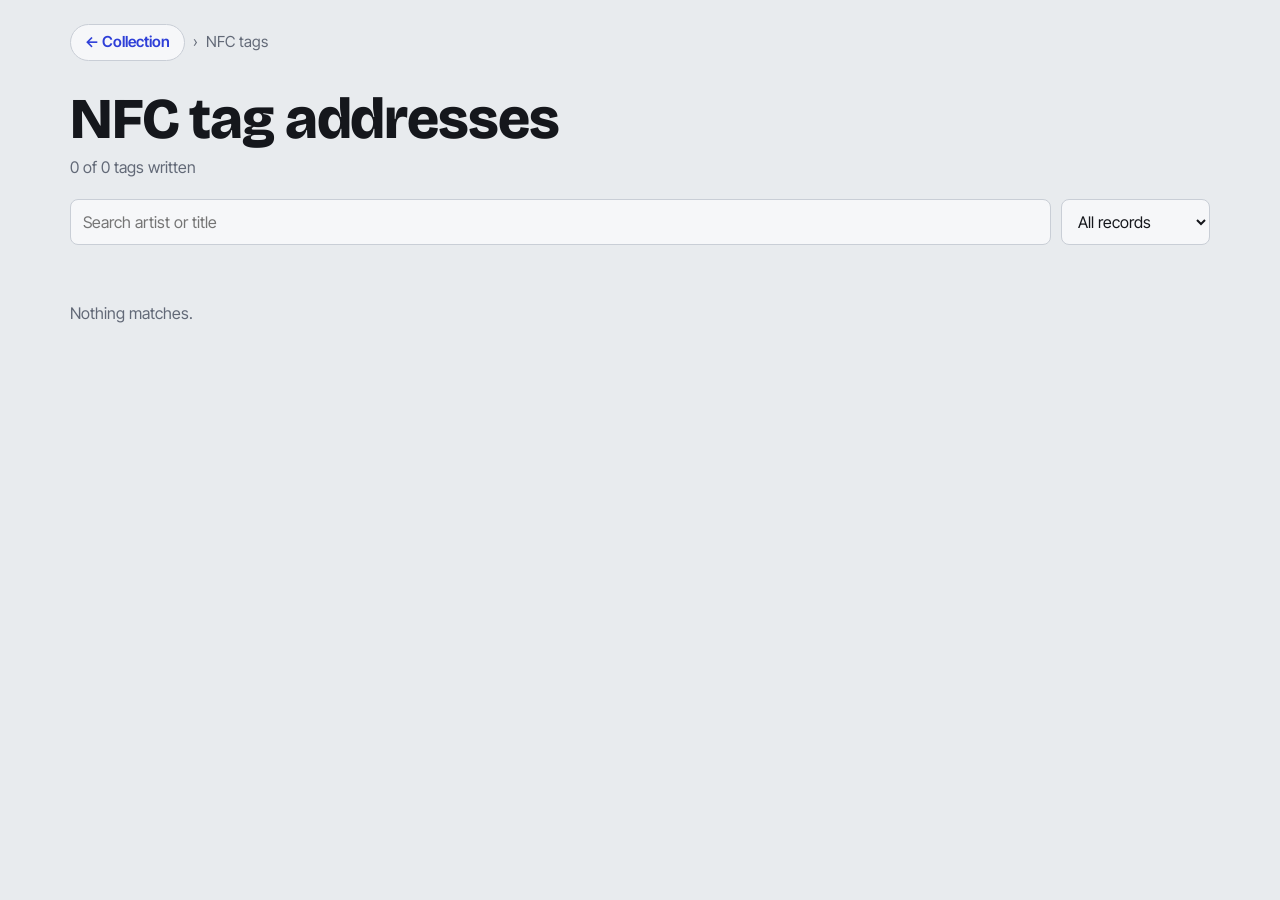
==== templates/tags.html @ b099c5bb "Tag Page Addition" ====
<!doctype html>
<html lang="en"><head>
<meta charset="utf-8">
<meta name="viewport" content="width=device-width, initial-scale=1, viewport-fit=cover">
<meta name="robots" content="noindex">
<title>NFC tag addresses</title>
<link rel="preconnect" href="https://fonts.googleapis.com"><link rel="preconnect" href="https://fonts.gstatic.com" crossorigin>
<link href="https://fonts.googleapis.com/css2?family=Bricolage+Grotesque:wght@700;800&family=Inter+Tight:wght@400;600&display=swap" rel="stylesheet">
<link rel="stylesheet" href="style.css">
</head><body>
<div class="wrap">
  <nav class="crumbs" aria-label="Breadcrumb"><a href="index.html">&larr; Collection</a><i aria-hidden="true">&rsaquo;</i><span aria-current="page">NFC tags</span></nav>
  <div class="top"><div><h1>NFC tag addresses</h1><div class="count" id="progress"></div></div></div>
  <div class="controls">
    <input id="q" type="search" placeholder="Search artist or title" aria-label="Search">
    <select id="show" aria-label="Filter">
      <option value="all">All records</option><option value="todo">Not written yet</option><option value="done">Written</option>
    </select>
  </div>
  <ul class="taglist" id="list"></ul>
  <p class="empty" id="empty" hidden>Nothing matches.</p>
</div>
<script src="collection.js"></script>
<script>
const data = (window.COLLECTION || []).slice().sort((a, b) => a.artist.localeCompare(b.artist) || a.title.localeCompare(b.title));
const $ = id => document.getElementById(id);
const esc = s => String(s).replace(/[&<>"]/g, c => ({"&":"&amp;","<":"&lt;",">":"&gt;",'"':"&quot;"}[c]));
const urlFor = r => new URL("record.html?id=" + r.id, location.href).href;
// "Written" ticks are kept in this browser only
let done = {};
try { done = JSON.parse(localStorage.getItem("tagsWritten") || "{}"); } catch (e) {}
const save = () => { try { localStorage.setItem("tagsWritten", JSON.stringify(done)); } catch (e) {} };

function render() {
  const q = $("q").value.trim().toLowerCase(), show = $("show").value;
  const list = data.filter(r => (!q || (r.artist + " " + r.title).toLowerCase().includes(q)) &&
    (show === "all" || (show === "done") === !!done[r.id]));
  $("progress").textContent = data.filter(r => done[r.id]).length + " of " + data.length + " tags written";
  $("empty").hidden = list.length > 0;
  $("list").innerHTML = list.map(r => `<li class="tagrow">
    <div class="thumb">${r.cover ? `<img src="${esc(r.cover)}" alt="" loading="lazy">` : ""}</div>
    <div class="tagtext"><b>${esc(r.title)}</b><small>${esc(r.artist)}</small><code>${esc(urlFor(r))}</code></div>
    <label class="tick"><input type="checkbox" data-id="${r.id}" ${done[r.id] ? "checked" : ""}> Written</label>
    <button class="btn copy" data-id="${r.id}" type="button">Copy</button></li>`).join("");
}
$("list").addEventListener("click", async e => {
  const b = e.target.closest("button.copy"); if (!b) return;
  const r = data.find(x => String(x.id) === b.dataset.id), text = urlFor(r);
  try { await navigator.clipboard.writeText(text); b.textContent = "Copied"; }
  catch (err) { window.prompt("Copy this address:", text); }
  setTimeout(() => b.textContent = "Copy", 1500);
});
$("list").addEventListener("change", e => {
  const c = e.target.closest("input[type=checkbox]"); if (!c) return;
  if (c.checked) done[c.dataset.id] = 1; else delete done[c.dataset.id];
  save();
  if ($("show").value === "all") $("progress").textContent = data.filter(r => done[r.id]).length + " of " + data.length + " tags written";
  else render();
});
$("q").oninput = render; $("show").onchange = render; render();
</script>
</body></html>
---- templates/style.css ----
:root{--paper:#E8EBEE;--ink:#15171C;--muted:#626977;--blue:#2E3FD8;--amber:#F2B632;--line:#C9CED6;--card:#F6F7F9;--on-blue:#fff;
  color-scheme:light}
@media (prefers-color-scheme:dark){:root{--paper:#14161B;--ink:#ECEEF2;--muted:#9AA1AE;--blue:#7C8BFF;--line:#2B2F38;--card:#1C1F26;--on-blue:#0B0E2A;color-scheme:dark}}
*{box-sizing:border-box}
html{height:100%}
body{margin:0;min-height:100%;background:var(--paper);color:var(--ink);font:16px/1.5 "Inter Tight",system-ui,sans-serif;
  padding:env(safe-area-inset-top,0) 0 env(safe-area-inset-bottom,0)}
h1,h2,.display{font-family:"Bricolage Grotesque","Inter Tight",system-ui,sans-serif;letter-spacing:-.02em;line-height:1.05;margin:0}
a{color:inherit}
.wrap{max-width:1180px;margin:0 auto;padding:24px 20px 64px}
:focus-visible{outline:3px solid var(--blue);outline-offset:2px}

/* collection */
.top{display:flex;flex-wrap:wrap;gap:16px;align-items:end;justify-content:space-between;margin-bottom:20px}
.top h1{font-size:clamp(2rem,6vw,3.6rem);font-weight:800}
.count{color:var(--muted);margin-top:6px}
.controls{display:flex;flex-wrap:wrap;gap:10px;margin-bottom:14px}
input,select{font:inherit;color:inherit;background:var(--card);border:1px solid var(--line);border-radius:8px;padding:10px 12px}
input{flex:1 1 220px}
.chips{display:flex;flex-wrap:wrap;gap:8px;margin-bottom:24px}
.chip{font:inherit;font-size:.9rem;cursor:pointer;background:none;color:inherit;border:1px solid var(--line);border-radius:99px;padding:4px 12px}
.chip[aria-pressed=true]{background:var(--ink);color:var(--paper);border-color:var(--ink)}
.grid{display:grid;grid-template-columns:repeat(auto-fill,minmax(160px,1fr));gap:22px 16px;list-style:none;margin:0;padding:0}
.tile{display:block;text-decoration:none}
.sleeve{aspect-ratio:1;background:var(--card);border:1px solid var(--line);overflow:hidden;display:grid;place-items:center}
.sleeve img{width:100%;height:100%;object-fit:cover;display:block}
.sleeve span{padding:12px;text-align:center;font-weight:700;color:var(--muted)}
.tile:hover .sleeve,.tile:focus-visible .sleeve{border-color:var(--blue)}
.tile b{display:block;margin-top:8px;font-weight:600;line-height:1.2}
.tile small{color:var(--muted)}
.empty{color:var(--muted);padding:40px 0}

/* record */
.rec{display:grid;grid-template-columns:minmax(0,1fr);gap:36px}
@media(min-width:820px){.rec{grid-template-columns:minmax(0,5fr) minmax(0,6fr);gap:56px}}
.stage{position:relative;aspect-ratio:1.18;max-width:560px}
.disc{position:absolute;top:2%;left:14%;width:84%;aspect-ratio:1;border-radius:50%;
  background:radial-gradient(circle,var(--amber) 0 17%,#0c0d10 17.5% 19%,transparent 19.5%),
  repeating-radial-gradient(circle,#15161a 0 2px,#202228 3px 4px);
  box-shadow:0 2px 12px rgba(0,0,0,.35);transition:transform .7s cubic-bezier(.2,.7,.2,1)}
.disc::after{content:"";position:absolute;inset:48.5%;border-radius:50%;background:var(--paper)}
.stage .sleeve{position:absolute;top:2%;left:0;width:72%;z-index:2;box-shadow:0 6px 22px rgba(0,0,0,.28)}
.stage:hover .disc,.stage.out .disc{transform:translateX(14%) rotate(120deg)}
.rec h1{font-size:clamp(2.2rem,5vw,3.8rem);font-weight:800}
.artist{font-size:1.4rem;margin:8px 0 18px;color:var(--muted)}
dl{display:grid;grid-template-columns:max-content 1fr;gap:6px 20px;margin:0 0 22px}
dt{color:var(--muted)}dd{margin:0}
.tags{display:flex;flex-wrap:wrap;gap:6px;margin-bottom:22px}
.tags span{border:1px solid var(--line);border-radius:99px;padding:2px 10px;font-size:.88rem}
h2{font-size:1.3rem;margin:26px 0 10px}
ol.tracks{list-style:none;margin:0;padding:0}
ol.tracks li{display:grid;grid-template-columns:3em 1fr auto;gap:8px;padding:8px 0;border-top:1px solid var(--line)}
ol.tracks .p,ol.tracks .d{color:var(--muted);font-variant-numeric:tabular-nums}
.note{background:var(--card);border-left:4px solid var(--amber);padding:10px 16px;margin:0 0 12px}
.note small{display:block;color:var(--muted);font-size:.85rem}
@media(prefers-reduced-motion:reduce){.disc{transition:none}}

/* breadcrumb */
.crumbs{display:flex;flex-wrap:wrap;align-items:center;gap:8px;margin-bottom:28px;font-size:.95rem;min-width:0}
.crumbs a{color:var(--blue);font-weight:600;text-decoration:none;padding:6px 14px;border:1px solid var(--line);border-radius:99px;background:var(--card)}
.crumbs a:hover{border-color:var(--blue);text-decoration:underline}
.crumbs i{font-style:normal;color:var(--muted)}
.crumbs [aria-current]{color:var(--muted);overflow:hidden;text-overflow:ellipsis;white-space:nowrap;max-width:100%}

/* record side column + buttons */
.side{max-width:560px}
@media(min-width:820px){.side{position:sticky;top:24px;align-self:start}}
.links{display:flex;flex-direction:column;gap:10px;margin-top:20px}
.btn{display:flex;align-items:center;justify-content:center;gap:8px;padding:13px 18px;border-radius:10px;font-weight:600;text-decoration:none;
  border:1.5px solid var(--ink);background:transparent;color:var(--ink);transition:transform .15s,box-shadow .15s,background .15s}
.btn span{opacity:.7}
.btn:hover{transform:translateY(-2px);box-shadow:0 6px 16px rgba(0,0,0,.18);background:var(--card)}
.btn.primary{background:var(--blue);border-color:var(--blue);color:var(--on-blue)}
.btn.primary:hover{background:var(--blue);filter:brightness(1.08)}
@media(prefers-reduced-motion:reduce){.btn{transition:none}.btn:hover{transform:none}}

/* tags page */
.taglist{list-style:none;margin:0;padding:0}
.tagrow{display:grid;grid-template-columns:52px minmax(0,1fr) auto auto;gap:6px 14px;align-items:center;padding:12px 0;border-top:1px solid var(--line)}
.thumb{width:52px;height:52px;background:var(--card);border:1px solid var(--line);overflow:hidden}
.thumb img{width:100%;height:100%;object-fit:cover;display:block}
.tagtext{min-width:0}
.tagtext b,.tagtext small{display:block;line-height:1.25}
.tagtext small{color:var(--muted)}
.tagtext code{display:block;margin-top:4px;font-size:.8rem;color:var(--muted);overflow:hidden;text-overflow:ellipsis;white-space:nowrap}
.tick{display:flex;align-items:center;gap:6px;font-size:.9rem;white-space:nowrap}
.tick input{flex:none;width:18px;height:18px;padding:0;accent-color:var(--blue)}
.btn.copy{padding:8px 16px;min-width:84px}
@media(max-width:560px){.tagrow{grid-template-columns:52px minmax(0,1fr)}.tick,.btn.copy{grid-column:2}.btn.copy{justify-self:start}}
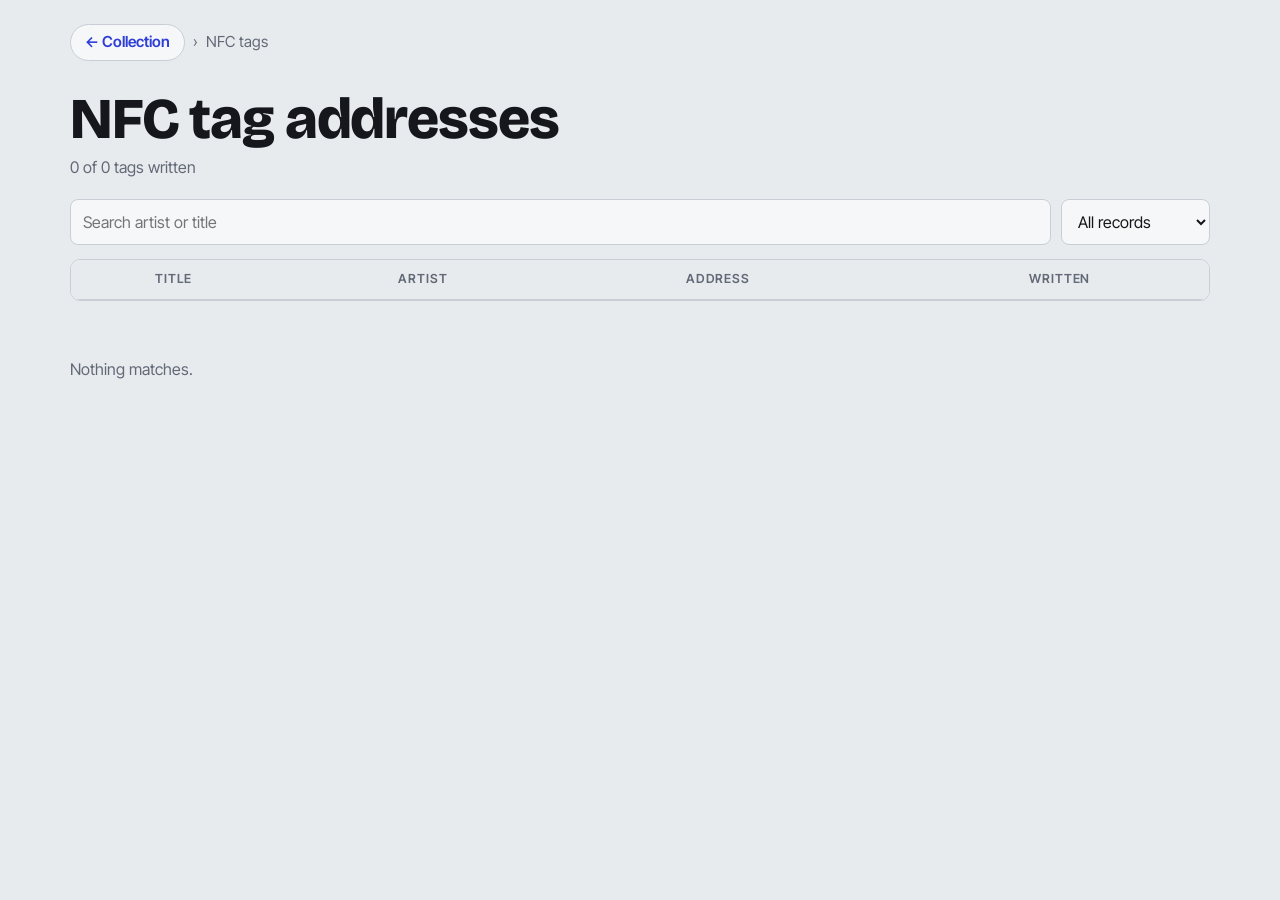
==== commit a052d2f7: "Tags Style Update" ====
--- a/templates/tags.html
+++ b/templates/tags.html
@@ -7,6 +7,24 @@
 <link rel="preconnect" href="https://fonts.googleapis.com"><link rel="preconnect" href="https://fonts.gstatic.com" crossorigin>
 <link href="https://fonts.googleapis.com/css2?family=Bricolage+Grotesque:wght@700;800&family=Inter+Tight:wght@400;600&display=swap" rel="stylesheet">
 <link rel="stylesheet" href="style.css">
+<style>
+.tablewrap{overflow-x:auto;border:1px solid var(--line);border-radius:10px;background:var(--card)}
+.tags-table{width:100%;min-width:780px;border-collapse:collapse}
+.tags-table th,.tags-table td{padding:10px 14px;text-align:left;vertical-align:middle;border-bottom:1px solid var(--line)}
+.tags-table th{font-size:.78rem;text-transform:uppercase;letter-spacing:.07em;color:var(--muted);font-weight:600;background:var(--paper)}
+.tags-table tbody tr:nth-child(even){background:rgba(127,127,127,.07)}
+.tags-table tbody tr:last-child td{border-bottom:0}
+.tags-table .thumb{width:44px;height:44px;background:var(--paper);border:1px solid var(--line);overflow:hidden}
+.tags-table .thumb img{width:100%;height:100%;object-fit:cover;display:block}
+.tags-table td.c-img,.tags-table th.c-img{width:70px;padding-right:0}
+.tags-table td.c-title{font-weight:600}
+.tags-table code{display:block;max-width:340px;overflow:hidden;text-overflow:ellipsis;white-space:nowrap;font-size:.8rem;color:var(--muted)}
+.tags-table td.c-tick,.tags-table th.c-tick{text-align:center;width:90px}
+.tags-table .c-tick input{width:18px;height:18px;accent-color:var(--blue);cursor:pointer}
+.tags-table td.c-copy{width:110px;text-align:right}
+.tags-table .btn.copy{display:inline-flex;padding:7px 16px;min-width:84px}
+.sr{position:absolute;width:1px;height:1px;overflow:hidden;clip:rect(0 0 0 0)}
+</style>
 </head><body>
 <div class="wrap">
   <nav class="crumbs" aria-label="Breadcrumb"><a href="index.html">&larr; Collection</a><i aria-hidden="true">&rsaquo;</i><span aria-current="page">NFC tags</span></nav>
@@ -17,7 +35,9 @@
       <option value="all">All records</option><option value="todo">Not written yet</option><option value="done">Written</option>
     </select>
   </div>
-  <ul class="taglist" id="list"></ul>
+  <div class="tablewrap"><table class="tags-table">
+    <thead><tr><th class="c-img"><span class="sr">Cover</span></th><th>Title</th><th>Artist</th><th>Address</th><th class="c-tick">Written</th><th class="c-copy"><span class="sr">Copy</span></th></tr></thead>
+    <tbody id="list"></tbody></table></div>
   <p class="empty" id="empty" hidden>Nothing matches.</p>
 </div>
 <script src="collection.js"></script>
@@ -37,11 +57,12 @@
     (show === "all" || (show === "done") === !!done[r.id]));
   $("progress").textContent = data.filter(r => done[r.id]).length + " of " + data.length + " tags written";
   $("empty").hidden = list.length > 0;
-  $("list").innerHTML = list.map(r => `<li class="tagrow">
-    <div class="thumb">${r.cover ? `<img src="${esc(r.cover)}" alt="" loading="lazy">` : ""}</div>
-    <div class="tagtext"><b>${esc(r.title)}</b><small>${esc(r.artist)}</small><code>${esc(urlFor(r))}</code></div>
-    <label class="tick"><input type="checkbox" data-id="${r.id}" ${done[r.id] ? "checked" : ""}> Written</label>
-    <button class="btn copy" data-id="${r.id}" type="button">Copy</button></li>`).join("");
+  $("list").innerHTML = list.map(r => `<tr>
+    <td class="c-img"><div class="thumb">${r.cover ? `<img src="${esc(r.cover)}" alt="" loading="lazy">` : ""}</div></td>
+    <td class="c-title">${esc(r.title)}</td><td>${esc(r.artist)}</td>
+    <td><code title="${esc(urlFor(r))}">${esc(urlFor(r))}</code></td>
+    <td class="c-tick"><input type="checkbox" data-id="${r.id}" aria-label="Tag written for ${esc(r.title)}" ${done[r.id] ? "checked" : ""}></td>
+    <td class="c-copy"><button class="btn copy" data-id="${r.id}" type="button">Copy</button></td></tr>`).join("");
 }
 $("list").addEventListener("click", async e => {
   const b = e.target.closest("button.copy"); if (!b) return;
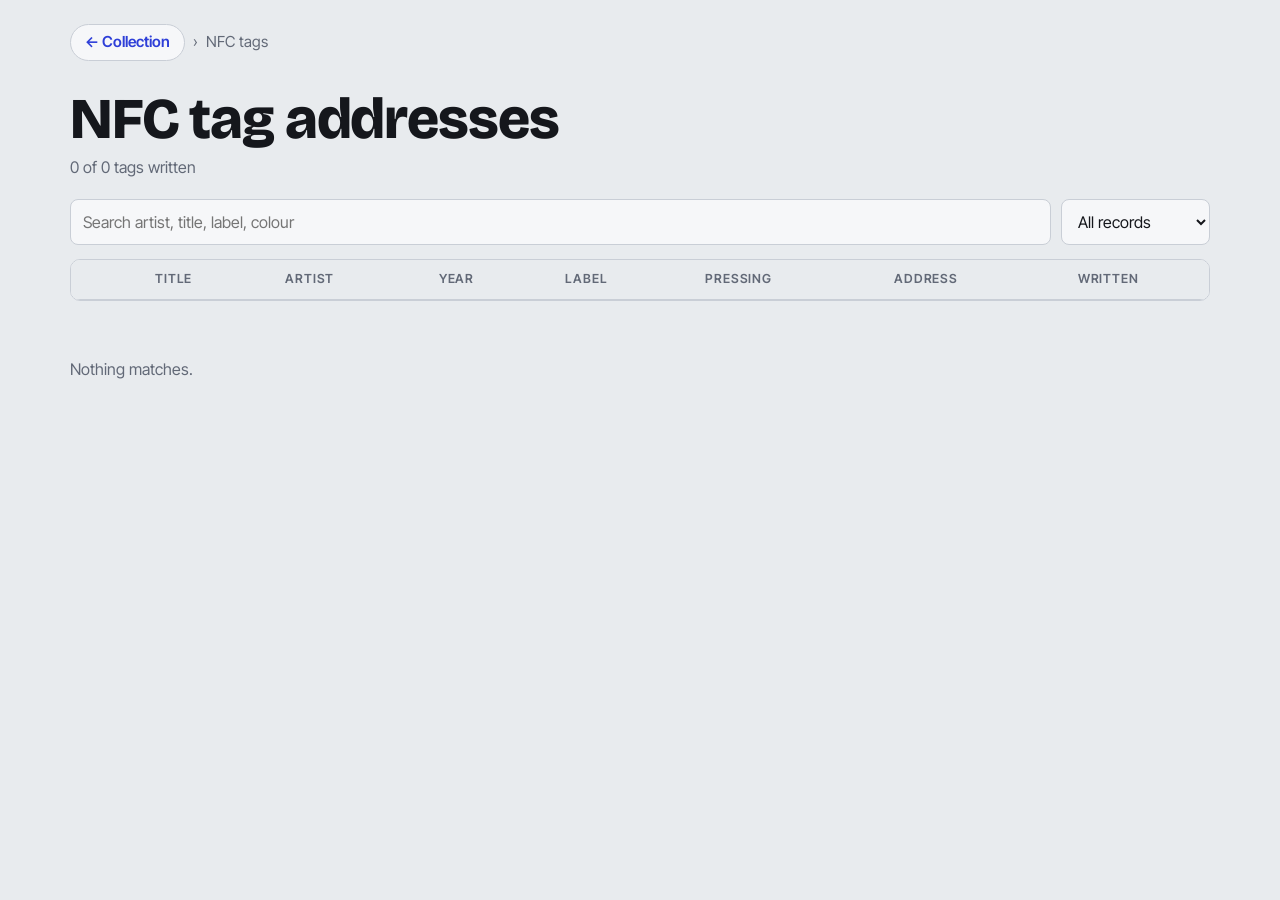
==== commit e5098a6a: "Add files via upload" ====
--- a/templates/tags.html
+++ b/templates/tags.html
@@ -9,7 +9,7 @@
 <link rel="stylesheet" href="style.css">
 <style>
 .tablewrap{overflow-x:auto;border:1px solid var(--line);border-radius:10px;background:var(--card)}
-.tags-table{width:100%;min-width:780px;border-collapse:collapse}
+.tags-table{width:100%;min-width:1080px;border-collapse:collapse}
 .tags-table th,.tags-table td{padding:10px 14px;text-align:left;vertical-align:middle;border-bottom:1px solid var(--line)}
 .tags-table th{font-size:.78rem;text-transform:uppercase;letter-spacing:.07em;color:var(--muted);font-weight:600;background:var(--paper)}
 .tags-table tbody tr:nth-child(even){background:rgba(127,127,127,.07)}
@@ -18,11 +18,13 @@
 .tags-table .thumb img{width:100%;height:100%;object-fit:cover;display:block}
 .tags-table td.c-img,.tags-table th.c-img{width:70px;padding-right:0}
 .tags-table td.c-title{font-weight:600}
-.tags-table code{display:block;max-width:340px;overflow:hidden;text-overflow:ellipsis;white-space:nowrap;font-size:.8rem;color:var(--muted)}
+.tags-table code{display:block;max-width:240px;overflow:hidden;text-overflow:ellipsis;white-space:nowrap;font-size:.8rem;color:var(--muted)}
 .tags-table td.c-tick,.tags-table th.c-tick{text-align:center;width:90px}
 .tags-table .c-tick input{width:18px;height:18px;accent-color:var(--blue);cursor:pointer}
 .tags-table td.c-copy{width:110px;text-align:right}
 .tags-table .btn.copy{display:inline-flex;padding:7px 16px;min-width:84px}
+.tags-table td small{display:block;color:var(--muted);line-height:1.3}
+.tags-table td.c-press b{display:block;line-height:1.3}
 .sr{position:absolute;width:1px;height:1px;overflow:hidden;clip:rect(0 0 0 0)}
 </style>
 </head><body>
@@ -30,19 +32,19 @@
   <nav class="crumbs" aria-label="Breadcrumb"><a href="index.html">&larr; Collection</a><i aria-hidden="true">&rsaquo;</i><span aria-current="page">NFC tags</span></nav>
   <div class="top"><div><h1>NFC tag addresses</h1><div class="count" id="progress"></div></div></div>
   <div class="controls">
-    <input id="q" type="search" placeholder="Search artist or title" aria-label="Search">
+    <input id="q" type="search" placeholder="Search artist, title, label, colour" aria-label="Search">
     <select id="show" aria-label="Filter">
       <option value="all">All records</option><option value="todo">Not written yet</option><option value="done">Written</option>
     </select>
   </div>
   <div class="tablewrap"><table class="tags-table">
-    <thead><tr><th class="c-img"><span class="sr">Cover</span></th><th>Title</th><th>Artist</th><th>Address</th><th class="c-tick">Written</th><th class="c-copy"><span class="sr">Copy</span></th></tr></thead>
+    <thead><tr><th class="c-img"><span class="sr">Cover</span></th><th>Title</th><th>Artist</th><th>Year</th><th>Label</th><th>Pressing</th><th>Address</th><th class="c-tick">Written</th><th class="c-copy"><span class="sr">Copy</span></th></tr></thead>
     <tbody id="list"></tbody></table></div>
   <p class="empty" id="empty" hidden>Nothing matches.</p>
 </div>
 <script src="collection.js"></script>
 <script>
-const data = (window.COLLECTION || []).slice().sort((a, b) => a.artist.localeCompare(b.artist) || a.title.localeCompare(b.title));
+const data = (window.COLLECTION || []).slice().sort((a, b) => a.artist.localeCompare(b.artist) || a.title.localeCompare(b.title) || (a.year || 0) - (b.year || 0) || (a.catno || "").localeCompare(b.catno || ""));
 const $ = id => document.getElementById(id);
 const esc = s => String(s).replace(/[&<>"]/g, c => ({"&":"&amp;","<":"&lt;",">":"&gt;",'"':"&quot;"}[c]));
 const urlFor = r => new URL("record.html?id=" + r.id, location.href).href;
@@ -53,13 +55,16 @@
 
 function render() {
   const q = $("q").value.trim().toLowerCase(), show = $("show").value;
-  const list = data.filter(r => (!q || (r.artist + " " + r.title).toLowerCase().includes(q)) &&
+  const list = data.filter(r => (!q || [r.artist, r.title, r.label, r.catno, r.colour, r.format, r.country, r.year].join(" ").toLowerCase().includes(q)) &&
     (show === "all" || (show === "done") === !!done[r.id]));
   $("progress").textContent = data.filter(r => done[r.id]).length + " of " + data.length + " tags written";
   $("empty").hidden = list.length > 0;
   $("list").innerHTML = list.map(r => `<tr>
     <td class="c-img"><div class="thumb">${r.cover ? `<img src="${esc(r.cover)}" alt="" loading="lazy">` : ""}</div></td>
     <td class="c-title">${esc(r.title)}</td><td>${esc(r.artist)}</td>
+    <td>${esc(r.year || "")}</td>
+    <td>${esc(r.label)}${r.catno ? `<small>${esc(r.catno)}</small>` : ""}</td>
+    <td class="c-press">${r.colour ? `<b>${esc(r.colour)}</b>` : ""}<small>${esc([r.format, r.country].filter(Boolean).join(" \u00b7 "))}</small></td>
     <td><code title="${esc(urlFor(r))}">${esc(urlFor(r))}</code></td>
     <td class="c-tick"><input type="checkbox" data-id="${r.id}" aria-label="Tag written for ${esc(r.title)}" ${done[r.id] ? "checked" : ""}></td>
     <td class="c-copy"><button class="btn copy" data-id="${r.id}" type="button">Copy</button></td></tr>`).join("");
